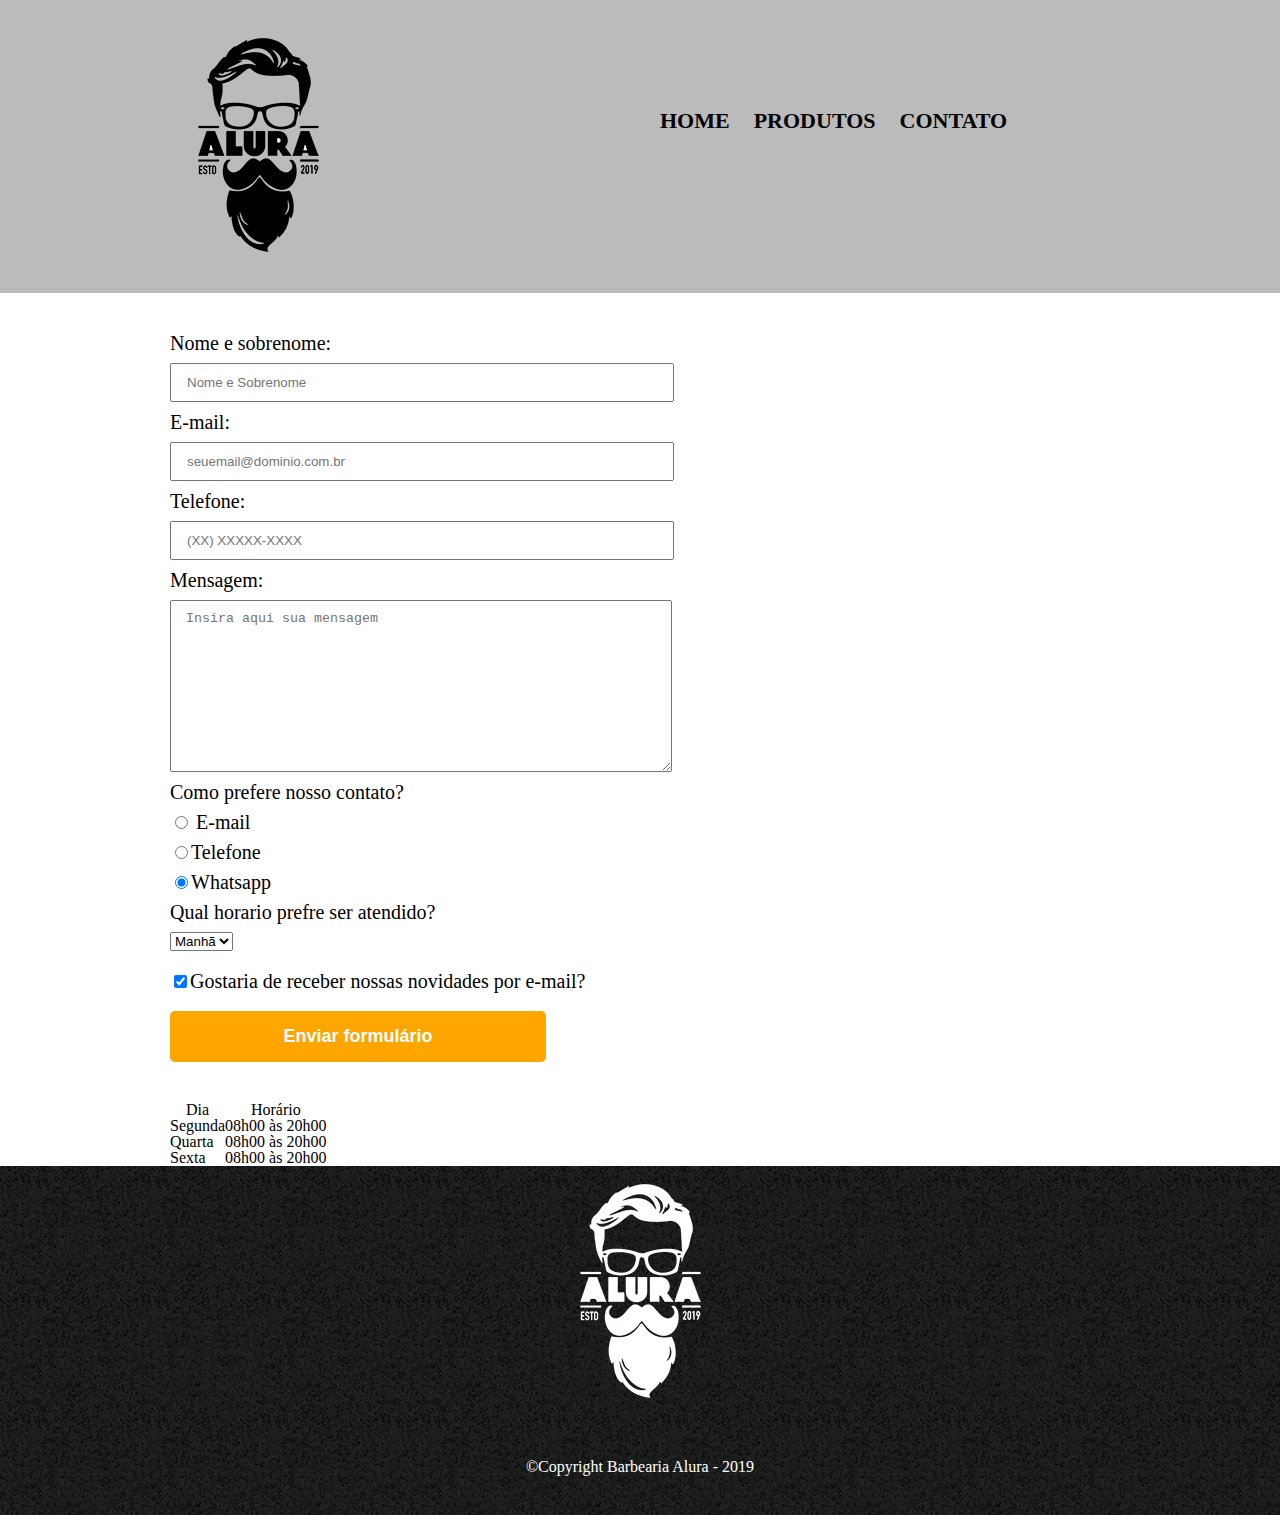
==== PROJETO BARBEARIA ALURA/contato.html @ f102108e "Adicionei o projeto inicial" ====
<!DOCTYPE html>
<html>
	<head>
		<meta charset="UTF-8">
		<html lang="pt-br">
		<title> Contatos - Barbearia Alura </title>
		<link rel="stylesheet" href="reset.css">
		<link rel="stylesheet" href="style.css">
	</head>
		<body>
			<header>
				<div class="caixa">	
					<h1> <img src="imagens_produtos/logo.png" alt="Logo da Barbearia Alura"> </h1>
					<nav>
						<ul>
							<li><a href="index.html">Home</a></li>
							<li><a href="produtos.html">Produtos</a></li>
							<li><a href="contato.html">Contato</a></li>
						</ul>
					</nav>
				</div>
			</header>
			<main>
				<form>
					<label for="nomesobrenome">Nome e sobrenome:</label>
					<input type="text" id="nomesobrenome" class="input-padrao" required placeholder="Nome e Sobrenome">

					<label for="email"> E-mail:</label>
					<input type="email" id="email" class="input-padrao" required placeholder="seuemail@dominio.com.br">

					<label for="telefone">Telefone:</label>
					<input type="tel" id="telefone" class="input-padrao" required placeholder="(XX) XXXXX-XXXX">

					<label for="mensagem">Mensagem:</label>
					<textarea cols="60" rows="10" id="mensagem" class="input-padrao" required placeholder="Insira aqui sua mensagem"></textarea>

					<fieldset>
						<legend>Como prefere nosso contato?</legend>
						<label for="radio-email"><input type="radio" name="forma_contato" value="email" id="radio-email"> E-mail</label>						
						<label for="radio-telefone"><input type="radio" name="forma_contato" value="telefone" id="radio-telefone">Telefone</label>						
						<label for="radio-whatsapp"><input type="radio" name="forma_contato" value="whatsapp" id="radio-whatsapp"checked>Whatsapp</label>
					</fieldset>
					<fieldset>
						<legend>Qual horario prefre ser atendido?</legend>
						<select>
							<option>Manhã</option>
							<option>Tarde</option>
							<option>Noite</option>
						</select>
					</fieldset>

					<label class="checkbox" checked><input type="checkbox" checked>Gostaria de receber nossas novidades por e-mail?</label>
					 
					<input type="submit" value="Enviar formulário" class="enviar">
				</form>
					<table>
						<thead>
							<tr>
								<th>Dia</th>
								<th>Horário</th>
							</tr>
						</thead>
						<tbody>	
							<tr>
								<td>Segunda</td>
								<td>08h00 às 20h00</td>
							</tr>
							<tr>
								<td>Quarta</td>
								<td>08h00 às 20h00</td>						
							</tr>

							<tr>
								<td>Sexta</td>
								<td>08h00 às 20h00</td>
							</tr>
						</tbody>
					</table>
			</main>
			<footer>
					<img src="imagens_produtos/logo-branco.png" alt="Logo da Barbearia Alura">
					<p class="copyright">&copy;Copyright Barbearia Alura - 2019</p>
			</footer>
		</body>

</html>
---- PROJETO BARBEARIA ALURA/style.css ----
header{
	background: #BBBBBB;
	padding: 20px 0;

}

.caixa{
	position: relative;
	width: 940px;
	margin: 0 auto;
}

nav{
	position: absolute;
	top: 90px;
	left: 50%;

}

nav li{
	display: inline-block;
	padding-left: 20px;
	
}

nav a{
	text-transform: uppercase;
	color: black;
	font-weight: bolder;
	font-size: 22px;
	text-decoration: none;

}

nav a:hover{
	color: #C78C19;
	text-decoration: underline;

}

.produtos{
	width: 940px;
	margin: 0 auto;
	padding: 50px;

}

.produtos li{
	display: inline-block;
	text-align: center;
	width: 30%;
	vertical-align: top;
	margin: 0 1.5%;
	padding: 30px 20px;
	box-sizing: border-box;
	border: 2px solid black;
	border-radius: 10px;

}

.produtos li:hover {
	border-color: #C78C19;

}

.produtos li:active{
	border-color:  #099C19;

}

.produtos li:hover h2{
	font-size: 34px;

}

.produtos h2{
	font-size: 30px;
	font-weight: bold;


}

.produto-descricao{
	font-size: 18px;

}

.produto-preco{

	font-size: 22px;
	font-weight: bold;
	margin-top: 10px;

}

footer{
	text-align: center;
	color: white;
	background: url("imagens_produtos/bg.jpg");

}

.copyright{
	padding:40px;

}

main{
	width: 940px;
	margin:  0 auto;

}

form{
	margin:  40px 0;


}

form label, form legend{
	display: block;
	font-size: 20px;
	margin: 0 0 10px 0;
}

.input-padrao{
	display: block;
	margin: 0 0 10px 0;
	padding:  10px 15px;
	width: 50%;

}

.checkbox{
	margin: 20px 0;
}

.enviar{
	width: 40%;
	padding: 15px 0;
	background: orange;
	color: white;
	font-weight: bold;
	font-size: 18px;
	border:none;
	border-radius: 5px;
	transition: 1s all;
	cursor: pointer;
}

.enviar:hover{
	background: darkorange;
	transform: scale(1.2);

}

.enviar:active{
	background: darkgreen;
}
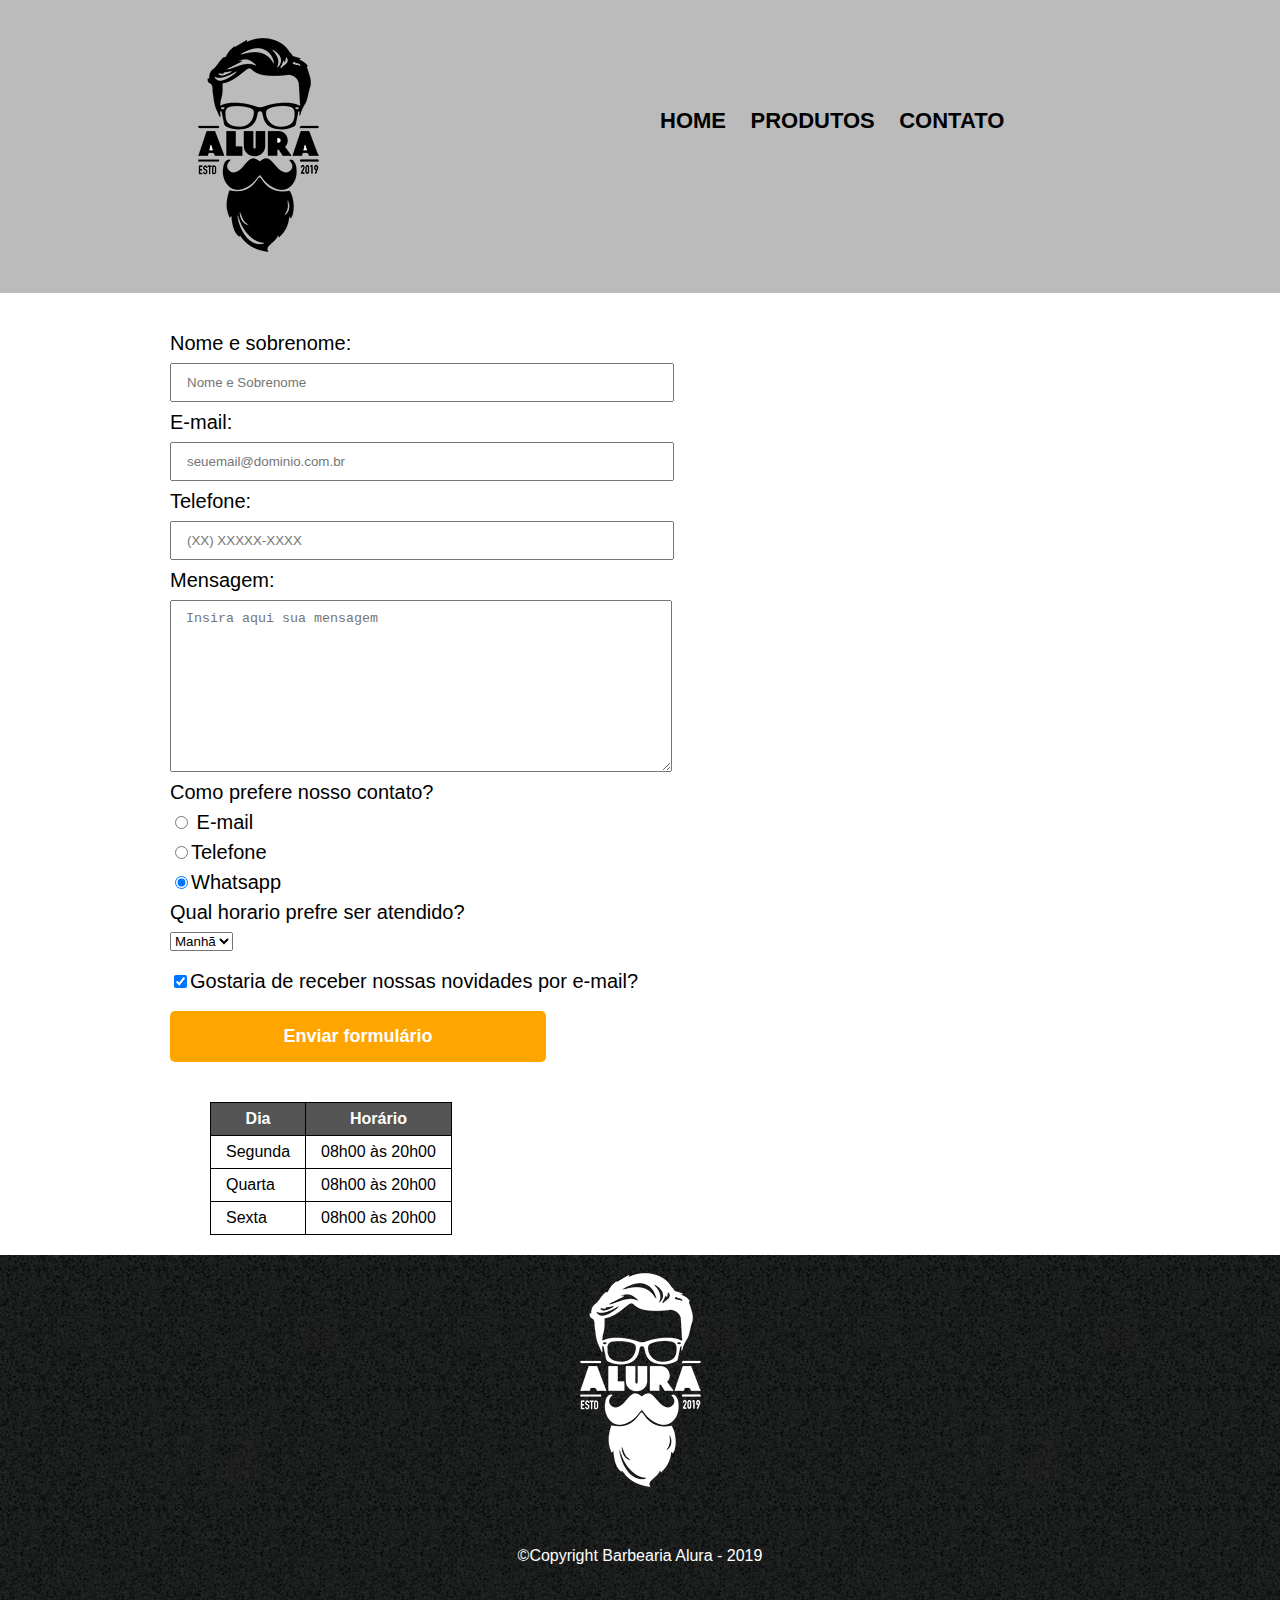
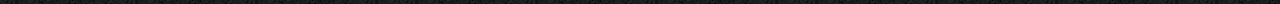
==== commit 3deab378: "SERIE DE ALTERAÇÕES EM 17/10/22" ====
--- a/PROJETO BARBEARIA ALURA/contato.html
+++ b/PROJETO BARBEARIA ALURA/contato.html
@@ -6,6 +6,7 @@
 		<title> Contatos - Barbearia Alura </title>
 		<link rel="stylesheet" href="reset.css">
 		<link rel="stylesheet" href="style.css">
+		
 	</head>
 		<body>
 			<header>
--- a/PROJETO BARBEARIA ALURA/style.css
+++ b/PROJETO BARBEARIA ALURA/style.css
@@ -1,3 +1,8 @@
+body{
+	font-family: 'Montserrat', sans-serif;
+
+}
+
 header{
 	background: #BBBBBB;
 	padding: 20px 0;
@@ -158,3 +163,73 @@
 	background: darkgreen;
 }
 
+table{
+	margin:  20px 40px;
+
+}
+thead{
+	background: #555555;
+	color: white;
+	font-weight: bold;
+}
+
+td, th{
+	border: 1px solid black;
+	padding: 8px 15px ;
+}
+
+
+/*css da página inicial*/
+.banner{
+	width: 100%;
+
+}
+
+.titulo-principal{
+	text-align: center;
+	font-weight: bold;
+	font-size: 2em;
+	margin: 0 0 1em;
+	clear:  left;
+}
+
+.principal p{
+	margin: 0 0 1em;
+
+}
+
+.principal strong{
+	font-weight: bold;
+
+}
+
+.principal em{
+	font-style: italic;
+
+}
+
+.imagembeneficios{
+	width: 60%;
+
+}
+
+.utensilios{
+	width: 120px;
+	float: left;
+	margin:  0 20px 20px 0;
+
+}
+
+.mapa{
+	padding: 3em 0;
+}
+
+.mapa p{
+	margin:0 0 2em;
+	text-align: center;
+}
+
+.video{
+	width: 560px;
+	margin: 1em auto;
+}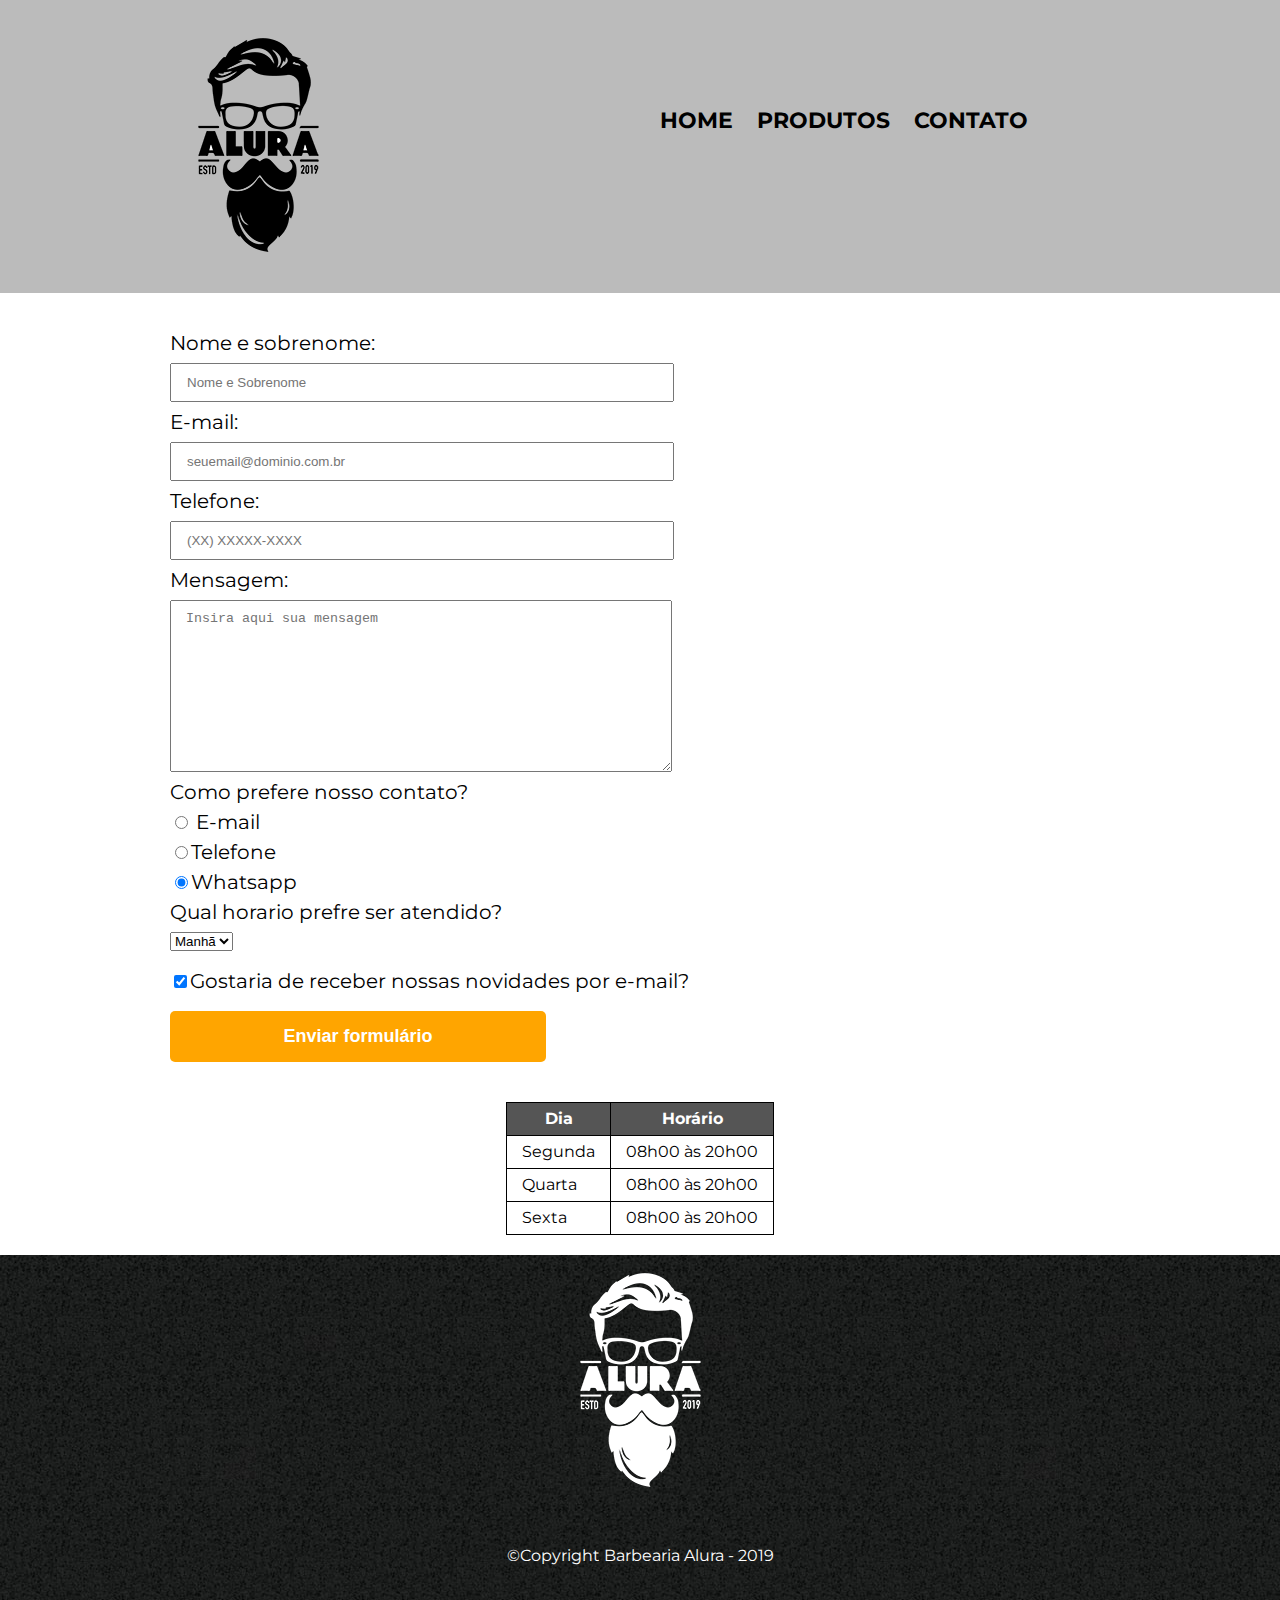
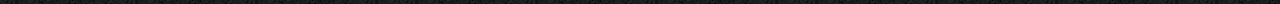
==== commit 05d23be3: "INICIO DO SITE RESPONSIVO" ====
--- a/PROJETO BARBEARIA ALURA/contato.html
+++ b/PROJETO BARBEARIA ALURA/contato.html
@@ -2,10 +2,12 @@
 <html>
 	<head>
 		<meta charset="UTF-8">
+		<meta name="viewport" content="width=device-width">
 		<html lang="pt-br">
 		<title> Contatos - Barbearia Alura </title>
 		<link rel="stylesheet" href="reset.css">
 		<link rel="stylesheet" href="style.css">
+		<link href="https://fonts.googleapis.com/css2?family=Montserrat&display=swap" rel="stylesheet">
 		
 	</head>
 		<body>
--- a/PROJETO BARBEARIA ALURA/style.css
+++ b/PROJETO BARBEARIA ALURA/style.css
@@ -111,13 +111,13 @@
 }
 
 main{
-	width: 940px;
-	margin:  0 auto;
+
 
 }
 
 form{
-	margin:  40px 0;
+	width: 940px;
+	margin: 40px auto ;
 
 
 }
@@ -164,7 +164,7 @@
 }
 
 table{
-	margin:  20px 40px;
+	margin:  20px auto;
 
 }
 thead{
@@ -191,6 +191,14 @@
 	font-size: 2em;
 	margin: 0 0 1em;
 	clear:  left;
+	
+}
+
+.principal{
+	padding:  3em 0;
+	background: #FEFEFE ;
+	width: 940px;
+	margin:  0 auto;
 }
 
 .principal p{
@@ -208,8 +216,63 @@
 
 }
 
-.imagembeneficios{
+.mapa{
+	padding: 3em 0;
+	background: linear-gradient(#FEFEFE, #888888);
+
+}
+
+.mapa-conteudo{
+	width: 940px;
+	margin:  0 auto;
+
+}
+
+.mapa p{
+	margin:0 0 2em;
+	text-align: center;
+}
+
+.beneficios{
+	padding: 3em 0;
+	background: #888888;
+
+}
+
+.conteudo-beneficios{
+	width: 640px;
+	margin: 0 auto;
+	padding: 3em 0;
+
+}
+
+.lista-beneficios{
+	display: inline-block;
+	width: 40%;
+	vertical-align: top;
+	line-height: 1.5em;
+}
+
+.itens:first-child{
+	font-weight: bold;
+}
+
+.itens:before{
+	content: "✭";
+
+}
+
+.imagem-beneficios{
 	width: 60%;
+	opacity: 1;
+	box-shadow: 10px 10px 10px #000000;
+
+}
+
+.imagem-beneficios:hover{
+	opacity: 0.7;
+	transition: 400ms;
+	cursor: pointer;
 
 }
 
@@ -220,16 +283,49 @@
 
 }
 
-.mapa{
-	padding: 3em 0;
-}
-
-.mapa p{
-	margin:0 0 2em;
-	text-align: center;
-}
 
 .video{
 	width: 560px;
 	margin: 1em auto;
+	padding: 3em 0;
+}
+
+/*Responsivo para celular*/
+
+@media screen and (max-width: 480px){
+	
+		.caixa, .principal, .conteudo-beneficios, .mapa-conteudo, .video, .produtos, form{
+			width: auto;
+		}
+
+
+		h1{
+			text-align: center;
+		}
+
+		nav{
+			position: static ;
+		}
+		
+		.lista-beneficios, .imagem-beneficios{
+			width: 100%;
+		}
+
+		.produtos{
+			text-align: center;
+
+		}
+
+		.produtos li{
+        display: block;
+        width: 90%;
+        margin: 10px auto;
+
+		}
+
+		.form{
+			width: auto;
+			margin: 0 auto;
+		}
+
 }